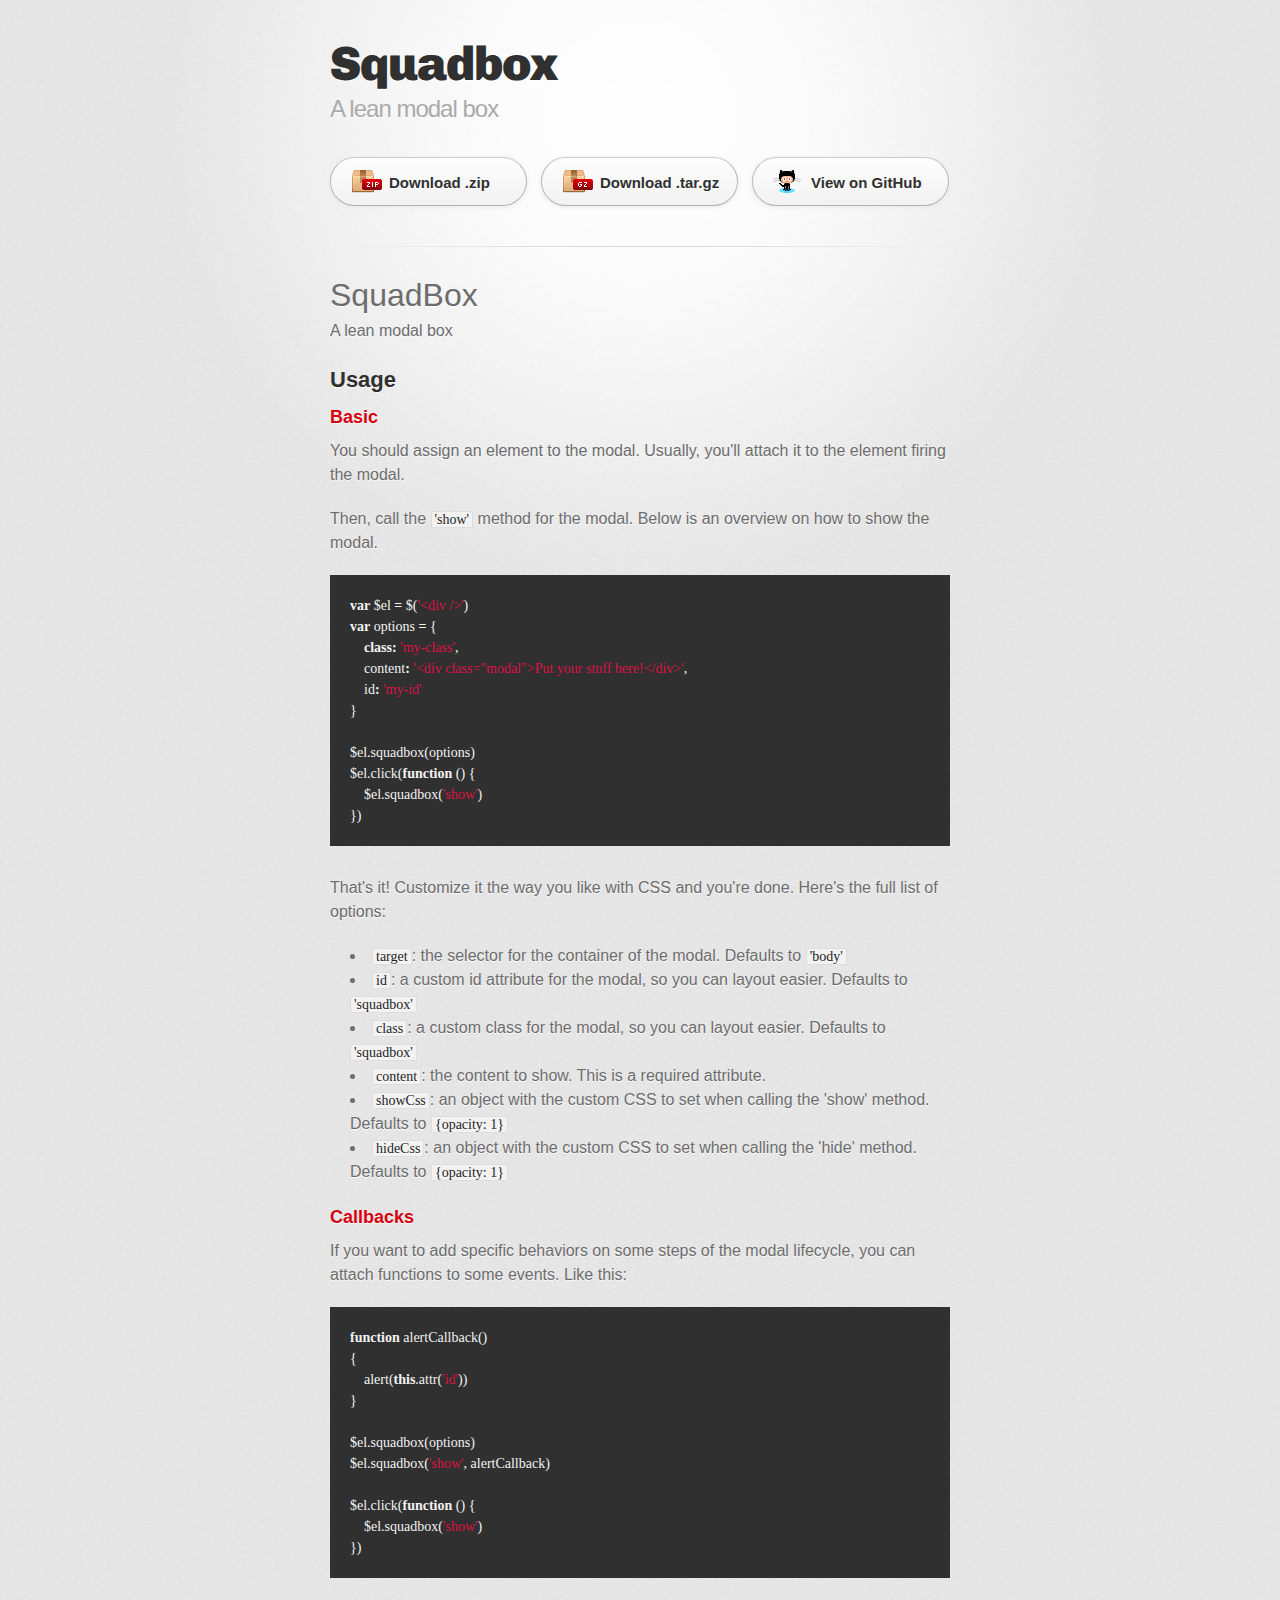
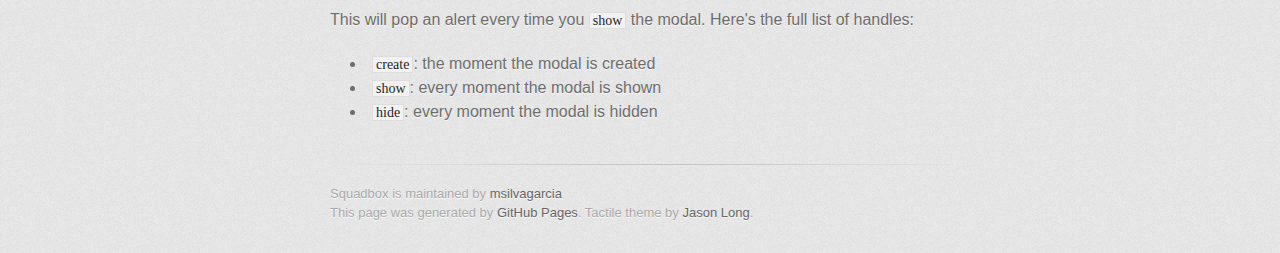
==== index.html @ 60e23bf3 "Create gh-pages branch via GitHub" ====
<!DOCTYPE html>
<html>
  <head>
    <meta charset='utf-8'>
    <meta http-equiv="X-UA-Compatible" content="chrome=1">
    <link href='https://fonts.googleapis.com/css?family=Chivo:900' rel='stylesheet' type='text/css'>
    <link rel="stylesheet" type="text/css" href="stylesheets/stylesheet.css" media="screen" />
    <link rel="stylesheet" type="text/css" href="stylesheets/pygment_trac.css" media="screen" />
    <link rel="stylesheet" type="text/css" href="stylesheets/print.css" media="print" />
    <!--[if lt IE 9]>
    <script src="//html5shiv.googlecode.com/svn/trunk/html5.js"></script>
    <![endif]-->
    <title>Squadbox by msilvagarcia</title>
  </head>

  <body>
    <div id="container">
      <div class="inner">

        <header>
          <h1>Squadbox</h1>
          <h2>A lean modal box</h2>
        </header>

        <section id="downloads" class="clearfix">
          <a href="https://github.com/msilvagarcia/SquadBox/zipball/master" id="download-zip" class="button"><span>Download .zip</span></a>
          <a href="https://github.com/msilvagarcia/SquadBox/tarball/master" id="download-tar-gz" class="button"><span>Download .tar.gz</span></a>
          <a href="https://github.com/msilvagarcia/SquadBox" id="view-on-github" class="button"><span>View on GitHub</span></a>
        </section>

        <hr>

        <section id="main_content">
          <h1>SquadBox</h1>

<p>A lean modal box</p>

<h2>Usage</h2>

<h3>Basic</h3>

<p>You should assign an element to the modal. Usually, you'll attach it to the element firing the modal.</p>

<p>Then, call the <code>'show'</code> method for the modal. Below is an overview on how to show the modal.</p>

<div class="highlight"><pre><span class="kd">var</span> <span class="nx">$el</span> <span class="o">=</span> <span class="nx">$</span><span class="p">(</span><span class="s1">'&lt;div /&gt;'</span><span class="p">)</span>
<span class="kd">var</span> <span class="nx">options</span> <span class="o">=</span> <span class="p">{</span>
    <span class="kr">class</span><span class="o">:</span> <span class="s1">'my-class'</span><span class="p">,</span>
    <span class="nx">content</span><span class="o">:</span> <span class="s1">'&lt;div class="modal"&gt;Put your stuff here!&lt;/div&gt;'</span><span class="p">,</span>
    <span class="nx">id</span><span class="o">:</span> <span class="s1">'my-id'</span>
<span class="p">}</span>

<span class="nx">$el</span><span class="p">.</span><span class="nx">squadbox</span><span class="p">(</span><span class="nx">options</span><span class="p">)</span>
<span class="nx">$el</span><span class="p">.</span><span class="nx">click</span><span class="p">(</span><span class="kd">function</span> <span class="p">()</span> <span class="p">{</span>
    <span class="nx">$el</span><span class="p">.</span><span class="nx">squadbox</span><span class="p">(</span><span class="s1">'show'</span><span class="p">)</span>
<span class="p">})</span>
</pre></div>

<p>That's it! Customize it the way you like with CSS and you're done. Here's the full list of options:</p>

<ul>
<li>
<code>target</code>: the selector for the container of the modal. Defaults to <code>'body'</code>
</li>
<li>
<code>id</code>: a custom id attribute for the modal, so you can layout easier. Defaults to <code>'squadbox'</code>
</li>
<li>
<code>class</code>: a custom class for the modal, so you can layout easier. Defaults to <code>'squadbox'</code>
</li>
<li>
<code>content</code>: the content to show. This is a required attribute.</li>
<li>
<code>showCss</code>: an object with the custom CSS to set when calling the 'show' method. Defaults to <code>{opacity: 1}</code>
</li>
<li>
<code>hideCss</code>: an object with the custom CSS to set when calling the 'hide' method. Defaults to <code>{opacity: 1}</code>
</li>
</ul><h3>Callbacks</h3>

<p>If you want to add specific behaviors on some steps of the modal lifecycle, you can attach functions to some events. Like this:</p>

<div class="highlight"><pre><span class="kd">function</span> <span class="nx">alertCallback</span><span class="p">()</span>
<span class="p">{</span>
    <span class="nx">alert</span><span class="p">(</span><span class="k">this</span><span class="p">.</span><span class="nx">attr</span><span class="p">(</span><span class="s1">'id'</span><span class="p">))</span>
<span class="p">}</span>

<span class="nx">$el</span><span class="p">.</span><span class="nx">squadbox</span><span class="p">(</span><span class="nx">options</span><span class="p">)</span>
<span class="nx">$el</span><span class="p">.</span><span class="nx">squadbox</span><span class="p">(</span><span class="s1">'show'</span><span class="p">,</span> <span class="nx">alertCallback</span><span class="p">)</span>

<span class="nx">$el</span><span class="p">.</span><span class="nx">click</span><span class="p">(</span><span class="kd">function</span> <span class="p">()</span> <span class="p">{</span>
    <span class="nx">$el</span><span class="p">.</span><span class="nx">squadbox</span><span class="p">(</span><span class="s1">'show'</span><span class="p">)</span>
<span class="p">})</span>
</pre></div>

<p>This will pop an alert every time you <code>show</code> the modal. Here's the full list of handles:</p>

<ul>
<li>
<code>create</code>: the moment the modal is created</li>
<li>
<code>show</code>: every moment the modal is shown</li>
<li>
<code>hide</code>: every moment the modal is hidden</li>
</ul>
        </section>

        <footer>
          Squadbox is maintained by <a href="https://github.com/msilvagarcia">msilvagarcia</a><br>
          This page was generated by <a href="http://pages.github.com">GitHub Pages</a>. Tactile theme by <a href="http://twitter.com/jasonlong">Jason Long</a>.
        </footer>

                  <script type="text/javascript">
            var gaJsHost = (("https:" == document.location.protocol) ? "https://ssl." : "http://www.");
            document.write(unescape("%3Cscript src='" + gaJsHost + "google-analytics.com/ga.js' type='text/javascript'%3E%3C/script%3E"));
          </script>
          <script type="text/javascript">
            try {
              var pageTracker = _gat._getTracker("UA-40405410-1");
            pageTracker._trackPageview();
            } catch(err) {}
          </script>

      </div>
    </div>
  </body>
</html>
---- stylesheets/stylesheet.css ----
/* http://meyerweb.com/eric/tools/css/reset/ 
   v2.0 | 20110126
   License: none (public domain)
*/
html, body, div, span, applet, object, iframe,
h1, h2, h3, h4, h5, h6, p, blockquote, pre,
a, abbr, acronym, address, big, cite, code,
del, dfn, em, img, ins, kbd, q, s, samp,
small, strike, strong, sub, sup, tt, var,
b, u, i, center,
dl, dt, dd, ol, ul, li,
fieldset, form, label, legend,
table, caption, tbody, tfoot, thead, tr, th, td,
article, aside, canvas, details, embed, 
figure, figcaption, footer, header, hgroup, 
menu, nav, output, ruby, section, summary,
time, mark, audio, video {
	margin: 0;
	padding: 0;
	border: 0;
	font-size: 100%;
	font: inherit;
	vertical-align: baseline;
}
/* HTML5 display-role reset for older browsers */
article, aside, details, figcaption, figure, 
footer, header, hgroup, menu, nav, section {
	display: block;
}
body {
	line-height: 1;
}
ol, ul {
	list-style: none;
}
blockquote, q {
	quotes: none;
}
blockquote:before, blockquote:after,
q:before, q:after {
	content: '';
	content: none;
}
table {
	border-collapse: collapse;
	border-spacing: 0;
}

/* LAYOUT STYLES */
body {
  font-size: 1em;
  line-height: 1.5; 
  background: #e7e7e7 url(../images/body-bg.png) 0 0 repeat;
  font-family: 'Helvetica Neue', Helvetica, Arial, serif;
  text-shadow: 0 1px 0 rgba(255, 255, 255, 0.8);
  color: #6d6d6d;
}

a {
  color: #d5000d;
}
a:hover {
  color: #c5000c;
}

header {
  padding-top: 35px;
  padding-bottom: 25px;
}

header h1 {
  font-family: 'Chivo', 'Helvetica Neue', Helvetica, Arial, serif; font-weight: 900;
  letter-spacing: -1px;
  font-size: 48px;
  color: #303030;
  line-height: 1.2;
}

header h2 {
  letter-spacing: -1px;
  font-size: 24px;
  color: #aaa;
  font-weight: normal;
  line-height: 1.3;
}

#container {
  background: transparent url(../images/highlight-bg.jpg) 50% 0 no-repeat;
  min-height: 595px;
}

.inner {
  width: 620px;
  margin: 0 auto;
}

#container .inner img {
  max-width: 100%;
}

#downloads {
  margin-bottom: 40px;
}

a.button {
  -moz-border-radius: 30px;
  -webkit-border-radius: 30px;                     
  border-radius: 30px;
  border-top: solid 1px #cbcbcb;
  border-left: solid 1px #b7b7b7;
  border-right: solid 1px #b7b7b7;
  border-bottom: solid 1px #b3b3b3;
  color: #303030;
  line-height: 25px;
  font-weight: bold;
  font-size: 15px;
  padding: 12px 8px 12px 8px;
  display: block;
  float: left;
  width: 179px;
  margin-right: 14px;  
  background: #fdfdfd; /* Old browsers */
  background: -moz-linear-gradient(top,  #fdfdfd 0%, #f2f2f2 100%); /* FF3.6+ */
  background: -webkit-gradient(linear, left top, left bottom, color-stop(0%,#fdfdfd), color-stop(100%,#f2f2f2)); /* Chrome,Safari4+ */
  background: -webkit-linear-gradient(top,  #fdfdfd 0%,#f2f2f2 100%); /* Chrome10+,Safari5.1+ */
  background: -o-linear-gradient(top,  #fdfdfd 0%,#f2f2f2 100%); /* Opera 11.10+ */
  background: -ms-linear-gradient(top,  #fdfdfd 0%,#f2f2f2 100%); /* IE10+ */
  background: linear-gradient(top,  #fdfdfd 0%,#f2f2f2 100%); /* W3C */
  filter: progid:DXImageTransform.Microsoft.gradient( startColorstr='#fdfdfd', endColorstr='#f2f2f2',GradientType=0 ); /* IE6-9 */
  -webkit-box-shadow: 10px 10px 5px #888;
  -moz-box-shadow: 10px 10px 5px #888;
  box-shadow: 0px 1px 5px #e8e8e8;
}
a.button:hover {
  border-top: solid 1px #b7b7b7;
  border-left: solid 1px #b3b3b3;
  border-right: solid 1px #b3b3b3;
  border-bottom: solid 1px #b3b3b3;
  background: #fafafa; /* Old browsers */
  background: -moz-linear-gradient(top,  #fdfdfd 0%, #f6f6f6 100%); /* FF3.6+ */
  background: -webkit-gradient(linear, left top, left bottom, color-stop(0%,#fdfdfd), color-stop(100%,#f6f6f6)); /* Chrome,Safari4+ */
  background: -webkit-linear-gradient(top,  #fdfdfd 0%,#f6f6f6 100%); /* Chrome10+,Safari5.1+ */
  background: -o-linear-gradient(top,  #fdfdfd 0%,#f6f6f6 100%); /* Opera 11.10+ */
  background: -ms-linear-gradient(top,  #fdfdfd 0%,#f6f6f6 100%); /* IE10+ */
  background: linear-gradient(top,  #fdfdfd 0%,#f6f6f6, 100%); /* W3C */
  filter: progid:DXImageTransform.Microsoft.gradient( startColorstr='#fdfdfd', endColorstr='#f6f6f6',GradientType=0 ); /* IE6-9 */
}

a.button span {
  padding-left: 50px;
  display: block;
  height: 23px;
}

#download-zip span {
  background: transparent url(../images/zip-icon.png) 12px 50% no-repeat;
}
#download-tar-gz span {
  background: transparent url(../images/tar-gz-icon.png) 12px 50% no-repeat;
}
#view-on-github span {
  background: transparent url(../images/octocat-icon.png) 12px 50% no-repeat;
}
#view-on-github {
  margin-right: 0;
}

code, pre {
  font-family: Monaco, "Bitstream Vera Sans Mono", "Lucida Console", Terminal;
  color: #222;
  margin-bottom: 30px;
  font-size: 14px;
}

code {
  background-color: #f2f2f2;
  border: solid 1px #ddd;
  padding: 0 3px;
}

pre {
  padding: 20px;
  background: #303030;
  color: #f2f2f2;
  text-shadow: none;
  overflow: auto;
}
pre code {
  color: #f2f2f2;
  background-color: #303030;
  border: none;
  padding: 0;
}

ul, ol, dl {
  margin-bottom: 20px;
}


/* COMMON STYLES */

hr {
  height: 1px;
  line-height: 1px;
  margin-top: 1em;
  padding-bottom: 1em;
  border: none;
  background: transparent url('../images/hr.png') 50% 0 no-repeat;
}

strong {
  font-weight: bold;
}

em {
  font-style: italic;
}

table {
  width: 100%;
  border: 1px solid #ebebeb;
}

th {
  font-weight: 500;
}

td {
  border: 1px solid #ebebeb;
  text-align: center; 
  font-weight: 300;
}

form {
  background: #f2f2f2;
  padding: 20px;
  
}


/* GENERAL ELEMENT TYPE STYLES */

h1 {
  font-size: 32px;
} 

h2 {
  font-size: 22px;
  font-weight: bold;
  color: #303030;
  margin-bottom: 8px;
} 

h3 {
  color: #d5000d;
  font-size: 18px;
  font-weight: bold;
  margin-bottom: 8px;
} 
 
h4 {
  font-size: 16px;
  color: #303030;
  font-weight: bold;
} 

h5 {
  font-size: 1em;
  color: #303030;
} 

h6 {
  font-size: .8em;
  color: #303030;
} 

p {
  font-weight: 300;
  margin-bottom: 20px;
}
 
a {
  text-decoration: none;
}

p a {
  font-weight: 400;
}

blockquote {
  font-size: 1.6em;
  border-left: 10px solid #e9e9e9;
  margin-bottom: 20px;
  padding: 0 0 0 30px;
}

ul li {
  list-style: disc inside;
  padding-left: 20px;
}

ol li {
  list-style: decimal inside;
  padding-left: 3px;
}

dl dt {
  color: #303030;
}

footer {
  background: transparent url('../images/hr.png') 0 0 no-repeat;
  margin-top: 40px;
  padding-top: 20px;
  padding-bottom: 30px;
  font-size: 13px;
  color: #aaa;
}

footer a {
  color: #666;
}
footer a:hover {
  color: #444;
}

/* MISC */
.clearfix:after {
  clear: both;
  content: '.';
  display: block;
  visibility: hidden;
  height: 0;
}

.clearfix {display: inline-block;}
* html .clearfix {height: 1%;}
.clearfix {display: block;}

/* #Media Queries
================================================== */

/* Smaller than standard 960 (devices and browsers) */
@media only screen and (max-width: 959px) {}

/* Tablet Portrait size to standard 960 (devices and browsers) */
@media only screen and (min-width: 768px) and (max-width: 959px) {}

/* All Mobile Sizes (devices and browser) */
@media only screen and (max-width: 767px) {
  header {
    padding-top: 10px;
    padding-bottom: 10px;
  }
  #downloads {
    margin-bottom: 25px;
  }
  #download-zip, #download-tar-gz {
    display: none;
  }
  .inner {
    width: 94%;
    margin: 0 auto;
  }
}

/* Mobile Landscape Size to Tablet Portrait (devices and browsers) */
@media only screen and (min-width: 480px) and (max-width: 767px) {}

/* Mobile Portrait Size to Mobile Landscape Size (devices and browsers) */
@media only screen and (max-width: 479px) {}
---- stylesheets/pygment_trac.css ----
.highlight  { background: #ffffff; }
.highlight .c { color: #999988; font-style: italic } /* Comment */
.highlight .err { color: #a61717; background-color: #e3d2d2 } /* Error */
.highlight .k { font-weight: bold } /* Keyword */
.highlight .o { font-weight: bold } /* Operator */
.highlight .cm { color: #999988; font-style: italic } /* Comment.Multiline */
.highlight .cp { color: #999999; font-weight: bold } /* Comment.Preproc */
.highlight .c1 { color: #999988; font-style: italic } /* Comment.Single */
.highlight .cs { color: #999999; font-weight: bold; font-style: italic } /* Comment.Special */
.highlight .gd { color: #000000; background-color: #ffdddd } /* Generic.Deleted */
.highlight .gd .x { color: #000000; background-color: #ffaaaa } /* Generic.Deleted.Specific */
.highlight .ge { font-style: italic } /* Generic.Emph */
.highlight .gr { color: #aa0000 } /* Generic.Error */
.highlight .gh { color: #999999 } /* Generic.Heading */
.highlight .gi { color: #000000; background-color: #ddffdd } /* Generic.Inserted */
.highlight .gi .x { color: #000000; background-color: #aaffaa } /* Generic.Inserted.Specific */
.highlight .go { color: #888888 } /* Generic.Output */
.highlight .gp { color: #555555 } /* Generic.Prompt */
.highlight .gs { font-weight: bold } /* Generic.Strong */
.highlight .gu { color: #800080; font-weight: bold; } /* Generic.Subheading */
.highlight .gt { color: #aa0000 } /* Generic.Traceback */
.highlight .kc { font-weight: bold } /* Keyword.Constant */
.highlight .kd { font-weight: bold } /* Keyword.Declaration */
.highlight .kn { font-weight: bold } /* Keyword.Namespace */
.highlight .kp { font-weight: bold } /* Keyword.Pseudo */
.highlight .kr { font-weight: bold } /* Keyword.Reserved */
.highlight .kt { color: #445588; font-weight: bold } /* Keyword.Type */
.highlight .m { color: #009999 } /* Literal.Number */
.highlight .s { color: #d14 } /* Literal.String */
.highlight .na { color: #008080 } /* Name.Attribute */
.highlight .nb { color: #0086B3 } /* Name.Builtin */
.highlight .nc { color: #445588; font-weight: bold } /* Name.Class */
.highlight .no { color: #008080 } /* Name.Constant */
.highlight .ni { color: #800080 } /* Name.Entity */
.highlight .ne { color: #990000; font-weight: bold } /* Name.Exception */
.highlight .nf { color: #990000; font-weight: bold } /* Name.Function */
.highlight .nn { color: #555555 } /* Name.Namespace */
.highlight .nt { color: #000080 } /* Name.Tag */
.highlight .nv { color: #008080 } /* Name.Variable */
.highlight .ow { font-weight: bold } /* Operator.Word */
.highlight .w { color: #bbbbbb } /* Text.Whitespace */
.highlight .mf { color: #009999 } /* Literal.Number.Float */
.highlight .mh { color: #009999 } /* Literal.Number.Hex */
.highlight .mi { color: #009999 } /* Literal.Number.Integer */
.highlight .mo { color: #009999 } /* Literal.Number.Oct */
.highlight .sb { color: #d14 } /* Literal.String.Backtick */
.highlight .sc { color: #d14 } /* Literal.String.Char */
.highlight .sd { color: #d14 } /* Literal.String.Doc */
.highlight .s2 { color: #d14 } /* Literal.String.Double */
.highlight .se { color: #d14 } /* Literal.String.Escape */
.highlight .sh { color: #d14 } /* Literal.String.Heredoc */
.highlight .si { color: #d14 } /* Literal.String.Interpol */
.highlight .sx { color: #d14 } /* Literal.String.Other */
.highlight .sr { color: #009926 } /* Literal.String.Regex */
.highlight .s1 { color: #d14 } /* Literal.String.Single */
.highlight .ss { color: #990073 } /* Literal.String.Symbol */
.highlight .bp { color: #999999 } /* Name.Builtin.Pseudo */
.highlight .vc { color: #008080 } /* Name.Variable.Class */
.highlight .vg { color: #008080 } /* Name.Variable.Global */
.highlight .vi { color: #008080 } /* Name.Variable.Instance */
.highlight .il { color: #009999 } /* Literal.Number.Integer.Long */

.type-csharp .highlight .k { color: #0000FF }
.type-csharp .highlight .kt { color: #0000FF }
.type-csharp .highlight .nf { color: #000000; font-weight: normal }
.type-csharp .highlight .nc { color: #2B91AF }
.type-csharp .highlight .nn { color: #000000 }
.type-csharp .highlight .s { color: #A31515 }
.type-csharp .highlight .sc { color: #A31515 }
---- stylesheets/print.css ----
html, body, div, span, applet, object, iframe,
h1, h2, h3, h4, h5, h6, p, blockquote, pre,
a, abbr, acronym, address, big, cite, code,
del, dfn, em, img, ins, kbd, q, s, samp,
small, strike, strong, sub, sup, tt, var,
b, u, i, center,
dl, dt, dd, ol, ul, li,
fieldset, form, label, legend,
table, caption, tbody, tfoot, thead, tr, th, td,
article, aside, canvas, details, embed, 
figure, figcaption, footer, header, hgroup, 
menu, nav, output, ruby, section, summary,
time, mark, audio, video {
  margin: 0;
  padding: 0;
  border: 0;
  font-size: 100%;
  font: inherit;
  vertical-align: baseline;
}
/* HTML5 display-role reset for older browsers */
article, aside, details, figcaption, figure, 
footer, header, hgroup, menu, nav, section {
  display: block;
}
body {
  line-height: 1;
}
ol, ul {
  list-style: none;
}
blockquote, q {
  quotes: none;
}
blockquote:before, blockquote:after,
q:before, q:after {
  content: '';
  content: none;
}
table {
  border-collapse: collapse;
  border-spacing: 0;
}
body {
  font-size: 13px;
  line-height: 1.5; 
  font-family: 'Helvetica Neue', Helvetica, Arial, serif;
  color: #000;
}

a {
  color: #d5000d;
  font-weight: bold;
}

header {
  padding-top: 35px;
  padding-bottom: 10px;
}

header h1 {
  font-weight: bold;
  letter-spacing: -1px;
  font-size: 48px;
  color: #303030;
  line-height: 1.2;
}

header h2 {
  letter-spacing: -1px;
  font-size: 24px;
  color: #aaa;
  font-weight: normal;
  line-height: 1.3;
}
#downloads {
  display: none;
}
#main_content {
  padding-top: 20px;
}

code, pre {
  font-family: Monaco, "Bitstream Vera Sans Mono", "Lucida Console", Terminal;
  color: #222;
  margin-bottom: 30px;
  font-size: 12px;
}

code {
  padding: 0 3px;
}

pre {
  border: solid 1px #ddd;
  padding: 20px;
  overflow: auto;
}
pre code {
  padding: 0;
}

ul, ol, dl {
  margin-bottom: 20px;
}


/* COMMON STYLES */

table {
  width: 100%;
  border: 1px solid #ebebeb;
}

th {
  font-weight: 500;
}

td {
  border: 1px solid #ebebeb;
  text-align: center; 
  font-weight: 300;
}

form {
  background: #f2f2f2;
  padding: 20px;
  
}


/* GENERAL ELEMENT TYPE STYLES */

h1 {
  font-size: 2.8em;
} 

h2 {
  font-size: 22px;
  font-weight: bold;
  color: #303030;
  margin-bottom: 8px;
} 

h3 {
  color: #d5000d;
  font-size: 18px;
  font-weight: bold;
  margin-bottom: 8px;
} 
 
h4 {
  font-size: 16px;
  color: #303030;
  font-weight: bold;
} 

h5 {
  font-size: 1em;
  color: #303030;
} 

h6 {
  font-size: .8em;
  color: #303030;
} 

p {
  font-weight: 300;
  margin-bottom: 20px;
}
 
a {
  text-decoration: none;
}

p a {
  font-weight: 400;
}

blockquote {
  font-size: 1.6em;
  border-left: 10px solid #e9e9e9;
  margin-bottom: 20px;
  padding: 0 0 0 30px;
}

ul li {
  list-style: disc inside;
  padding-left: 20px;
}

ol li {
  list-style: decimal inside;
  padding-left: 3px;
}

dl dd {
  font-style: italic;
  font-weight: 100;
}

footer {
  margin-top: 40px;
  padding-top: 20px;
  padding-bottom: 30px;
  font-size: 13px;
  color: #aaa;
}

footer a {
  color: #666;
}

/* MISC */
.clearfix:after {
  clear: both;
  content: '.';
  display: block;
  visibility: hidden;
  height: 0;
}

.clearfix {display: inline-block;}
* html .clearfix {height: 1%;}
.clearfix {display: block;}
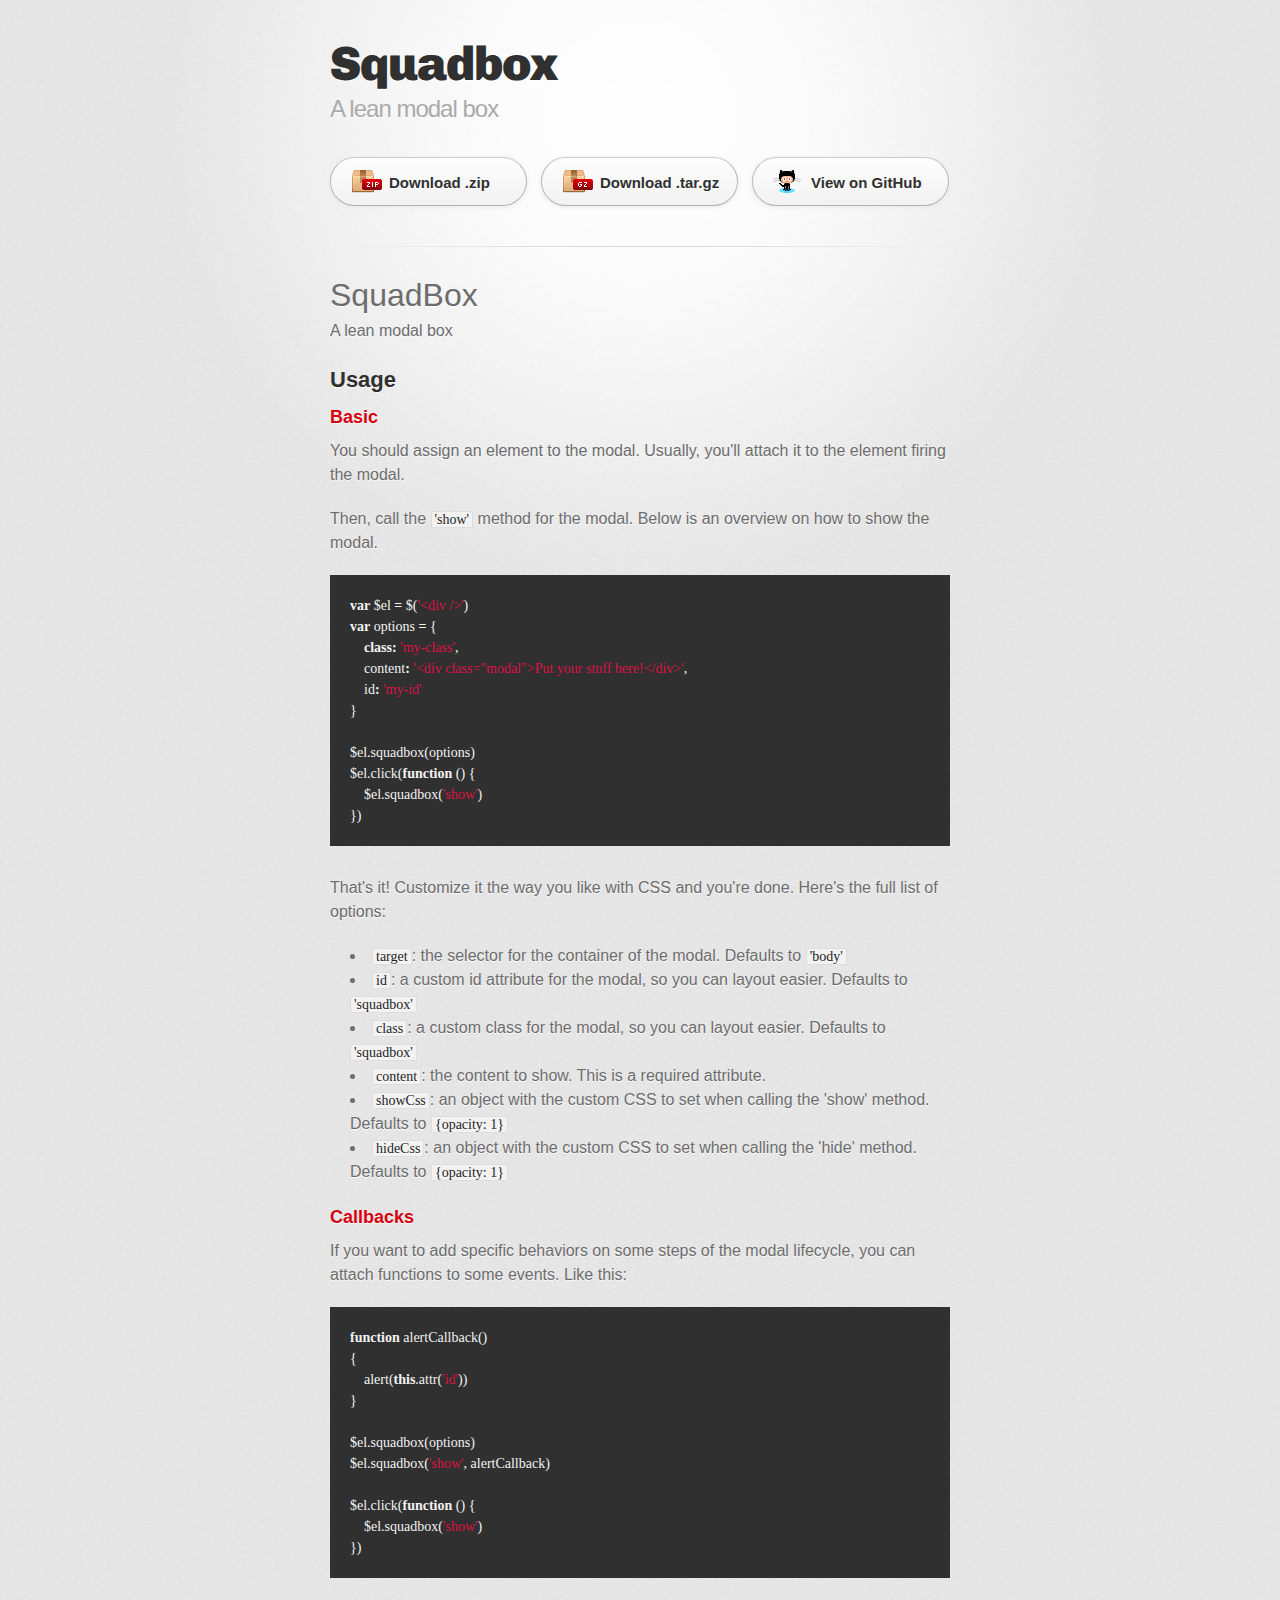
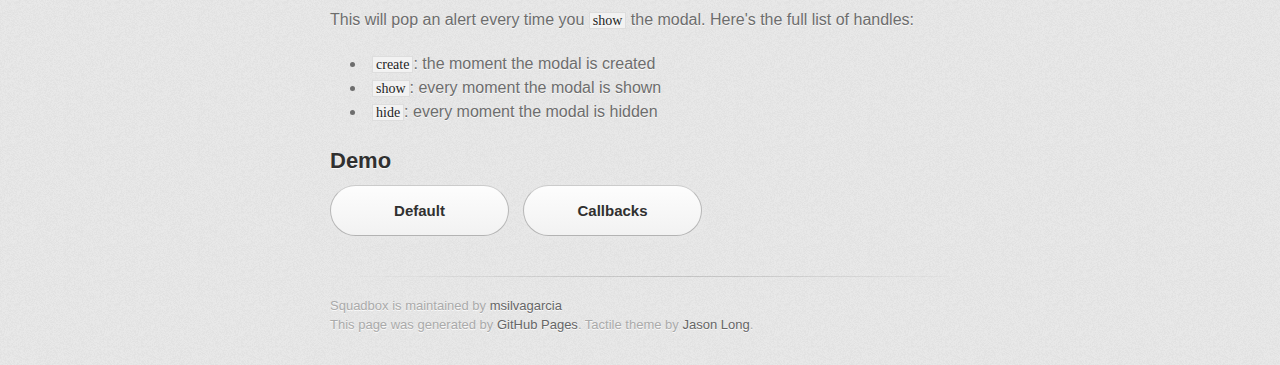
==== commit 00fa06ab: "Adding demo" ====
--- a/index.html
+++ b/index.html
@@ -11,9 +11,13 @@
     <script src="//html5shiv.googlecode.com/svn/trunk/html5.js"></script>
     <![endif]-->
     <title>Squadbox by msilvagarcia</title>
+
+    <script type="text/javascript" src="http://code.jquery.com/jquery-1.9.1.min.js"></script>
+    <script type="text/javascript" src="javascripts/jquery.squadbox.js"></script>
+    <script type="text/javascript" src="javascripts/main.js"></script>
   </head>
 
-  <body>
+  <body onload="main(jQuery)">
     <div id="container">
       <div class="inner">
 
@@ -105,6 +109,14 @@
 </ul>
         </section>
 
+        <section id="demo" class="clearfix">
+            <h2>Demo</h2>
+
+            <button id="default-squadbox">Default</button>
+
+            <button id="callback-squadbox">Callbacks</button>
+        </section>
+
         <footer>
           Squadbox is maintained by <a href="https://github.com/msilvagarcia">msilvagarcia</a><br>
           This page was generated by <a href="http://pages.github.com">GitHub Pages</a>. Tactile theme by <a href="http://twitter.com/jasonlong">Jason Long</a>.
--- a/stylesheets/stylesheet.css
+++ b/stylesheets/stylesheet.css
@@ -102,7 +102,7 @@
   margin-bottom: 40px;
 }
 
-a.button {
+a.button, button {
   -moz-border-radius: 30px;
   -webkit-border-radius: 30px;                     
   border-radius: 30px;
@@ -111,6 +111,7 @@
   border-right: solid 1px #b7b7b7;
   border-bottom: solid 1px #b3b3b3;
   color: #303030;
+  cursor: pointer;
   line-height: 25px;
   font-weight: bold;
   font-size: 15px;
@@ -131,7 +132,7 @@
   -moz-box-shadow: 10px 10px 5px #888;
   box-shadow: 0px 1px 5px #e8e8e8;
 }
-a.button:hover {
+a.button:hover, button:hover {
   border-top: solid 1px #b7b7b7;
   border-left: solid 1px #b3b3b3;
   border-right: solid 1px #b3b3b3;
@@ -369,3 +370,24 @@
 
 /* Mobile Portrait Size to Mobile Landscape Size (devices and browsers) */
 @media only screen and (max-width: 479px) {}
+
+.overlay {
+    background-color: rgba(0, 0, 0, 0.4);
+    height: 100%;
+    left: 0;
+    position: fixed;
+    top: 0;
+    width: 100%;
+}
+
+#default-squadbox-modal {
+    background-color: white;
+    border-radius: 5px;
+    left: 50%;
+    margin-left: -150px;
+    padding: 30px;
+    position: fixed;
+    top: 50%;
+    width: 300px;
+    z-index: 30;
+}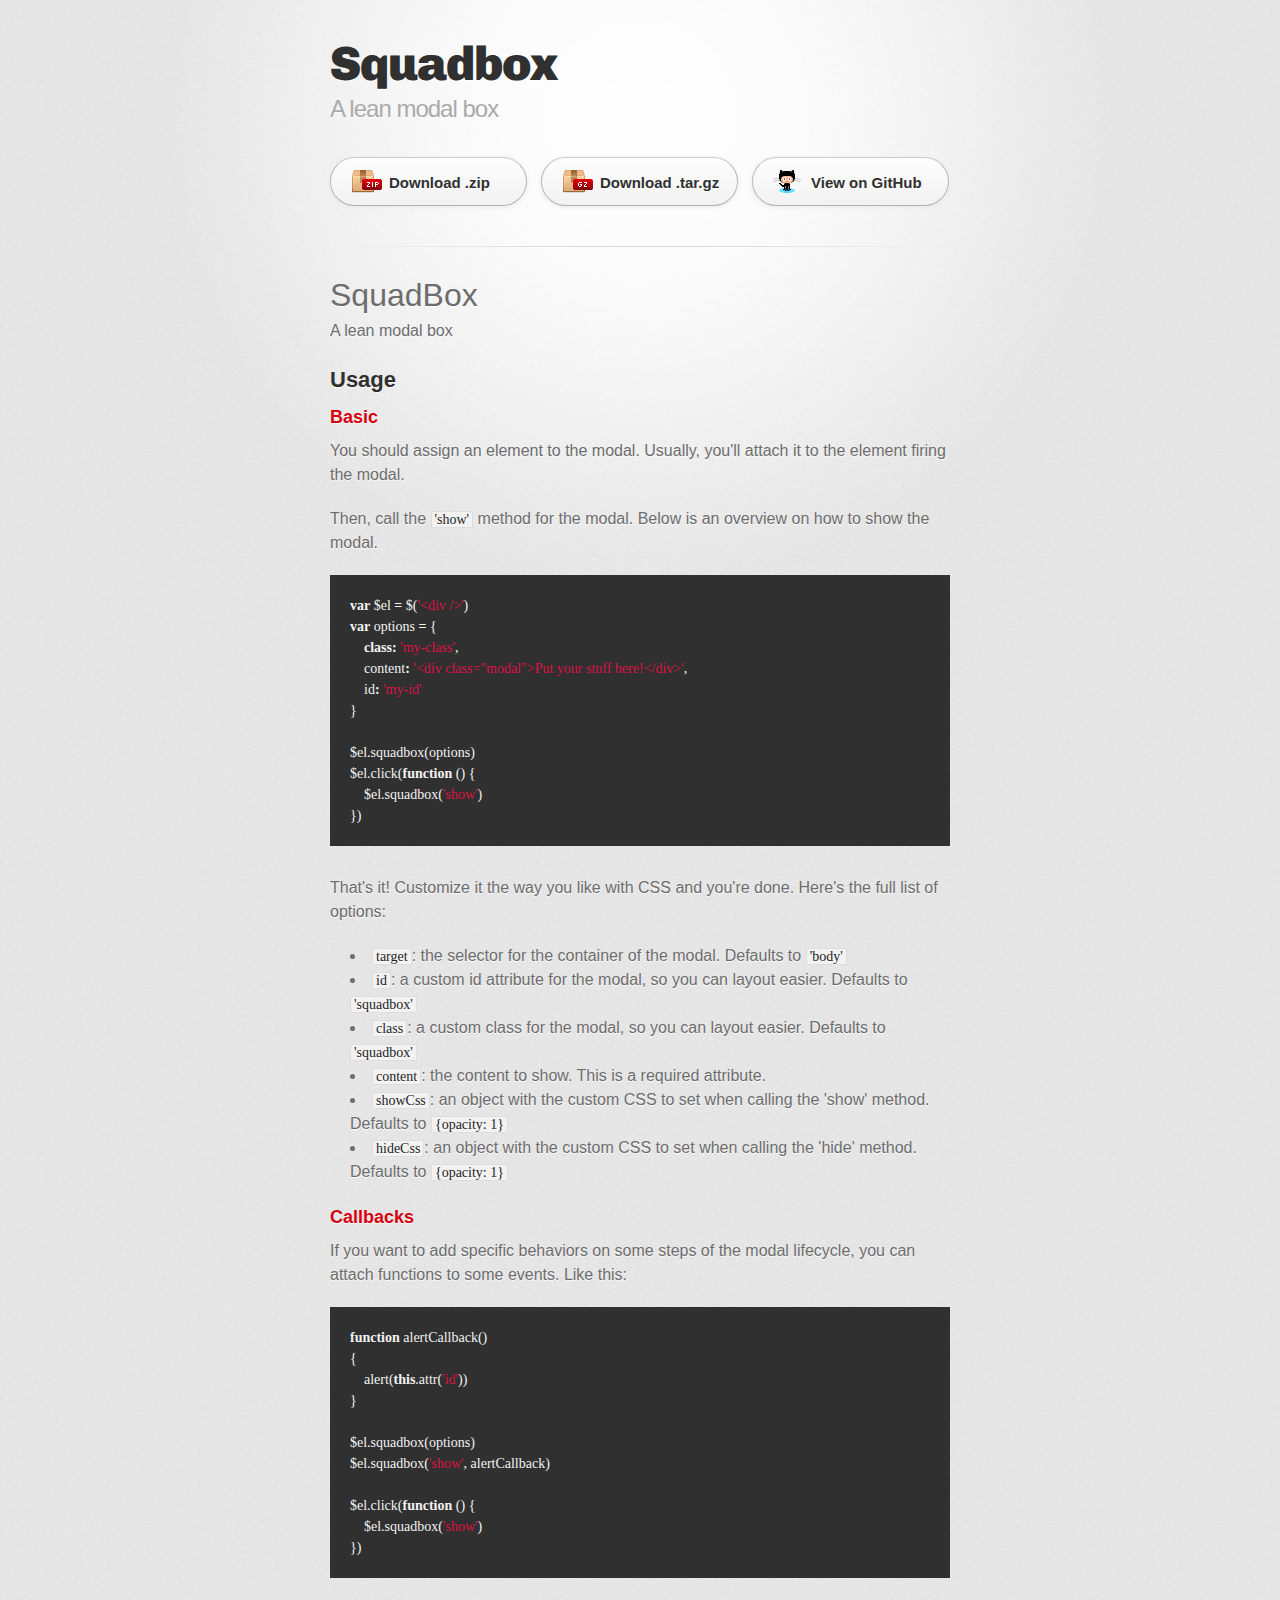
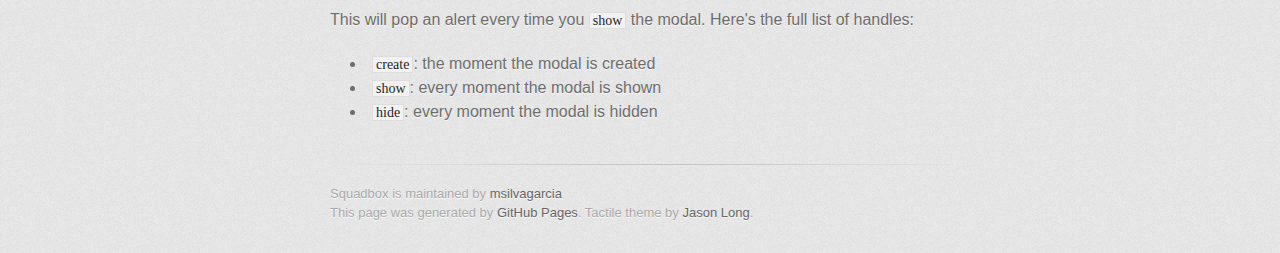
==== commit 8f95cd59: "Removing demo area" ====
--- a/index.html
+++ b/index.html
@@ -109,13 +109,13 @@
 </ul>
         </section>
 
-        <section id="demo" class="clearfix">
+        <!--section id="demo" class="clearfix">
             <h2>Demo</h2>
 
             <button id="default-squadbox">Default</button>
 
             <button id="callback-squadbox">Callbacks</button>
-        </section>
+        </section-->
 
         <footer>
           Squadbox is maintained by <a href="https://github.com/msilvagarcia">msilvagarcia</a><br>
@@ -136,4 +136,4 @@
       </div>
     </div>
   </body>
-</html>+</html>
--- a/stylesheets/stylesheet.css
+++ b/stylesheets/stylesheet.css
@@ -377,6 +377,7 @@
     left: 0;
     position: fixed;
     top: 0;
+    transition: all linear 0.2s;
     width: 100%;
 }
 
@@ -388,6 +389,7 @@
     padding: 30px;
     position: fixed;
     top: 50%;
+    transition: all linear 0.2s;
     width: 300px;
     z-index: 30;
 }